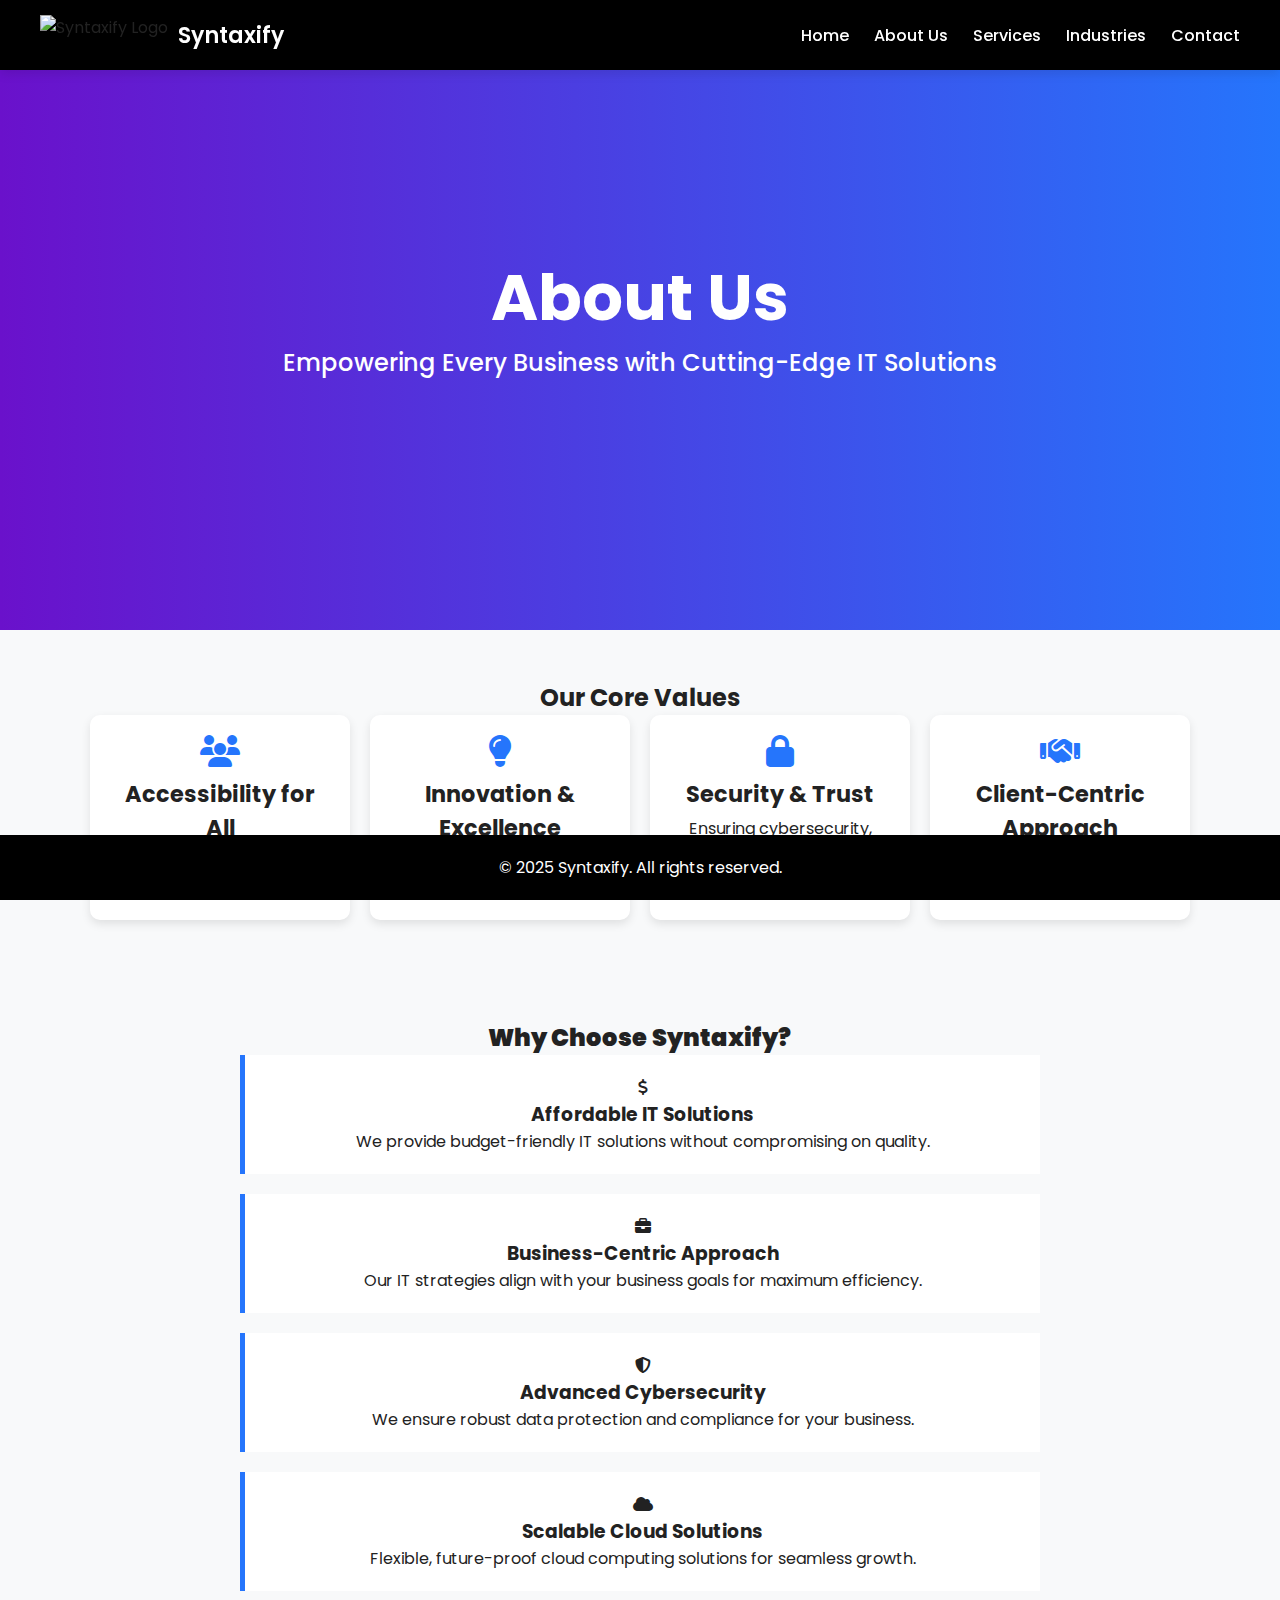
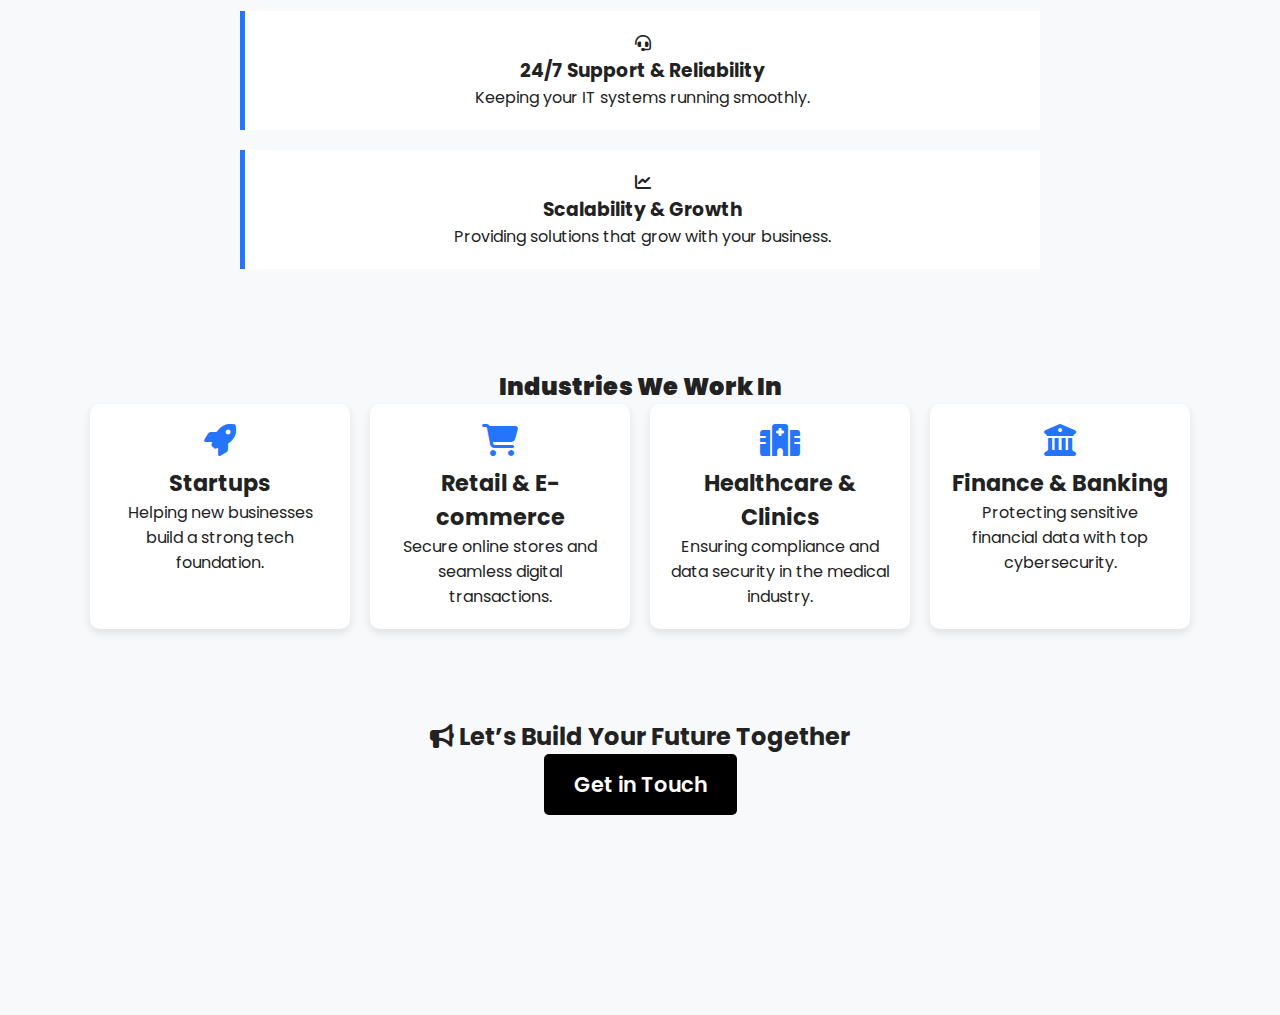
==== about.html @ cf4becc2 "Add files via upload" ====
<!DOCTYPE html>
<html lang="en">
<head>
    <meta charset="UTF-8">
    <meta name="viewport" content="width=device-width, initial-scale=1.0">
    <title>About Us - Syntaxify</title>
    <link rel="stylesheet" href="about.css">
    <script defer src="script.js"></script>
    <link rel="stylesheet" href="https://cdnjs.cloudflare.com/ajax/libs/font-awesome/6.4.2/css/all.min.css">
</head>
<body>

    <!-- Header with Logo & Text -->
    <header>
        <div class="header-container">
            <!-- Logo & Brand Name -->
            <div class="logo-container">
                <img src="images/logo.png" alt="Syntaxify Logo" class="logo">
                <span class="logo-text">Syntaxify</span>
            </div>
    
            <!-- Navigation Menu -->
            <nav>
                <ul class="nav-links">
                    <li><a href="index.html">Home</a></li>
                    <li><a href="about.html">About Us</a></li>
                    <li><a href="services.html">Services</a></li>
                    <li><a href="industries.html">Industries</a></li>
                    <li><a href="contact.html">Contact</a></li>
                </ul>
            </nav>
        </div>
    </header>

    <!-- Hero Section -->
    <section class="hero">
        <h1>About Us</h1>
        <p>Empowering Every Business with Cutting-Edge IT Solutions</p>
    </section>

    <!-- Core Values - Interactive Cards -->
    <section class="values">
        <h2><strong></strong>Our Core Values</h2></strong></h2>
        <div class="values-grid">
            <div class="value-card">
                <i class="fas fa-users"></i>
                <h3>Accessibility for All</h3>
                <p>High-quality IT services for businesses of all sizes.</p>
            </div>
            <div class="value-card">
                <i class="fas fa-lightbulb"></i>
                <h3>Innovation & Excellence</h3>
                <p>Future-proof solutions that drive business success.</p>
            </div>
            <div class="value-card">
                <i class="fas fa-lock"></i>
                <h3>Security & Trust</h3>
                <p>Ensuring cybersecurity, compliance, and data protection.</p>
            </div>
            <div class="value-card">
                <i class="fas fa-handshake"></i>
                <h3>Client-Centric Approach</h3>
                <p>Tailored solutions to meet unique business needs.</p>
            </div>
            
        </div>
    </section>

    <!-- Why Choose Syntaxify - Timeline Style -->
    <section class="why-choose">
        <h2><strong>Why Choose Syntaxify? </strong></h2>
        <div class="timeline">
            <div class="timeline-item">
                <i class="fas fa-dollar-sign"></i>
                <h3>Affordable IT Solutions</h3>
                <p>We provide budget-friendly IT solutions without compromising on quality.</p>
            </div>
            <div class="timeline-item">
                <i class="fas fa-briefcase"></i>
                <h3>Business-Centric Approach</h3>
                <p>Our IT strategies align with your business goals for maximum efficiency.</p>
            </div>
            <div class="timeline-item">
                <i class="fas fa-shield-alt"></i>
                <h3>Advanced Cybersecurity</h3>
                <p>We ensure robust data protection and compliance for your business.</p>
            </div>
            <div class="timeline-item">
                <i class="fas fa-cloud"></i>
                <h3>Scalable Cloud Solutions</h3>
                <p>Flexible, future-proof cloud computing solutions for seamless growth.</p>
            </div>
            <div class="timeline-item">
                <i class="fas fa-headset"></i>
                <h3>24/7 Support & Reliability</h3>
                <p>Keeping your IT systems running smoothly.</p>
            </div>
            <div class="timeline-item">
                <i class="fas fa-chart-line"></i>
                <h3>Scalability & Growth</h3>
                <p>Providing solutions that grow with your business.</p>
            </div>
        </div>
    </section>

    <!-- Industries We Work In - Interactive Grid -->
    <section class="industries">
        <h2><strong> Industries We Work In</strong></h2>
        <div class="industries-grid">
            <div class="industry-card">
                <i class="fas fa-rocket"></i>
                <h3>Startups</h3>
                <p>Helping new businesses build a strong tech foundation.</p>
            </div>
            <div class="industry-card">
                <i class="fas fa-shopping-cart"></i>
                <h3>Retail & E-commerce</h3>
                <p>Secure online stores and seamless digital transactions.</p>
            </div>
            <div class="industry-card">
                <i class="fas fa-hospital"></i>
                <h3>Healthcare & Clinics</h3>
                <p>Ensuring compliance and data security in the medical industry.</p>
            </div>
            <div class="industry-card">
                <i class="fas fa-university"></i>
                <h3>Finance & Banking</h3>
                <p>Protecting sensitive financial data with top cybersecurity.</p>
            </div>
        </div>
    </section>

    <!-- CTA Section -->
    <section class="contact-cta">
        <h2><i class="fas fa-bullhorn"></i> Let’s Build Your Future Together</h2>
        <a href="contact.html" class="cta-button">Get in Touch</a>
    </section>

    <!-- Footer -->
    <footer>
        <p>&copy; 2025 Syntaxify. All rights reserved.</p>
    </footer>

</body>
</html>
---- about.css ----
@import url('https://fonts.googleapis.com/css2?family=Poppins:wght@400;600;700&display=swap');

/* General Reset */
* {
    margin: 0;
    padding: 0;
    box-sizing: border-box;
}

html, body {
    width: 100%;
    overflow-x: hidden; /* Prevents horizontal scrolling */
    margin: 0;
    padding: 0;
    font-family: 'Poppins', sans-serif;
    background: #f8f9fa;
    color: #222;
    text-align: center;
    padding-bottom: 80px; /* Prevents footer overlap */
}

/* === FIXED HEADER - Full Width === */
header {
    background: black;
    padding: 15px 0;
    position: fixed;
    width: 100vw !important; /* Ensures full width */
    top: 0;
    left: 0;
    z-index: 1000;
    box-shadow: 0px 4px 10px rgba(0, 0, 0, 0.1);
}

/* Header Container */
.header-container {
    display: flex;
    justify-content: space-between;
    align-items: center;
    width: 100%;
    max-width: 100vw;
    margin: 0 auto;
    padding: 0 40px;
}

/* Logo & Navigation */
.logo-container {
    display: flex;
    align-items: center;
    gap: 10px;
}

.logo {
    height: 40px;
    animation: fadeIn 1s ease-in-out;
}

.logo-text {
    font-size: 22px;
    font-weight: 600;
    color: white;
}

/* Navigation */
.nav-links {
    list-style: none;
    display: flex;
    gap: 25px;
    margin-left: auto;
}

.nav-links li a {
    color: white;
    text-decoration: none;
    font-size: 16px;
    font-weight: 500;
    transition: color 0.3s, transform 0.2s ease-in-out;
}

.nav-links li a:hover {
    color: #ffcc00;
    transform: scale(1.1);
}

/* === HERO SECTION === */
.hero {
    width: 100vw;
    height: 70vh;
    background: linear-gradient(to right, #6a11cb, #2575fc);
    color: white;
    display: flex;
    flex-direction: column;
    justify-content: center;
    align-items: center;
    padding: 20px;
    animation: fadeIn 1.5s ease-in-out;
}

.hero h1 {
    font-size: 4rem;
    font-weight: 700;
    animation: slideUp 1s ease-in-out;
}

.hero p {
    font-size: 1.5rem;
    font-weight: 500;
    max-width: 90%;
    animation: slideUp 1.3s ease-in-out;
}

/* === FULL-WIDTH SECTIONS === */
section {
    width: 100vw;
    padding: 50px 5%;
    max-width: 100%;
    margin: auto;
}

/* === Core Values - Animation Restored === */
.values-grid {
    display: flex;
    flex-wrap: wrap;
    gap: 20px;
    justify-content: center;
    max-width: 100%;
    margin: auto;
    animation: slideUp 1.3s ease-in-out;
}

.value-card {
    background: white;
    padding: 20px;
    width: 260px;
    text-align: center;
    border-radius: 10px;
    box-shadow: 0 4px 10px rgba(0, 0, 0, 0.1);
    transition: 0.3s ease-in-out;
    animation: fadeIn 1.4s ease-in-out;
}

.value-card i {
    font-size: 2rem;
    color: #2575fc;
    margin-bottom: 10px;
}

.value-card h3 {
    font-size: 1.4rem;
    font-weight: bold;
}

.value-card p {
    font-size: 1rem;
    margin-top: 5px;
}

.value-card:hover {
    transform: translateY(-5px);
    background: #2575fc;
    color: white;
}
.why-choose {
    padding: 50px;
    background: #f8f9fa;
    animation: fadeIn 1.3s ease-in-out;
}

.timeline {
    display: flex;
    flex-direction: column;
    gap: 20px;
    max-width: 800px;
    margin: auto;
}

.timeline-item {
    background: white;
    padding: 20px;
    border-left: 5px solid #2575fc;
    transition: 0.3s;
    animation: fadeIn 1.3s ease-in-out;
}

.timeline-item:hover {
    background: #2575fc;
    color: white;
}
/* === Industries We Work In - Animation Restored === */
.industries-grid {
    display: flex;
    flex-wrap: wrap;
    gap: 20px;
    justify-content: center;
    max-width: 100%;
    margin: auto;
    animation: slideUp 1.5s ease-in-out;
}

.industry-card {
    background: white;
    padding: 20px;
    width: 260px;
    text-align: center;
    border-radius: 10px;
    box-shadow: 0 4px 10px rgba(0, 0, 0, 0.1);
    transition: 0.3s ease-in-out;
    animation: fadeIn 1.6s ease-in-out;
}

.industry-card i {
    font-size: 2rem;
    color: #2575fc;
    margin-bottom: 10px;
}

.industry-card h3 {
    font-size: 1.4rem;
    font-weight: bold;
}

.industry-card:hover {
    transform: translateY(-5px);
    background: #2575fc;
    color: white;
}

/* === CTA Section === */
.contact-cta {
    margin-top: 60px;
    text-align: center;
    padding: 40px 20px;
    width: 100%;
    max-width: 1400px;
    margin: auto;
    animation: fadeIn 1.5s ease-in-out;
}

.cta-button {
    display: inline-block;
    padding: 15px 30px;
    font-size: 1.3rem;
    font-weight: 600;
    background: black;
    color: white;
    text-decoration: none;
    border-radius: 5px;
    transition: 0.3s ease-in-out;
}

.cta-button:hover {
    background: #ffcc00;
    color: black;
    transform: scale(1.1);
}

/* === FOOTER FIX === */
footer {
    background: black;
    color: white;
    padding: 20px;
    width: 100vw;
    position: fixed;
    bottom: 0;
}

/* === ANIMATIONS === */
@keyframes fadeIn {
    from {
        opacity: 0;
        transform: translateY(10px);
    }
    to {
        opacity: 1;
        transform: translateY(0);
    }
}

@keyframes slideUp {
    from {
        opacity: 0;
        transform: translateY(30px);
    }
    to {
        opacity: 1;
        transform: translateY(0);
    }
}

/* Responsive Fixes */
@media (max-width: 1024px) {
    .hero h1 {
        font-size: 3rem;
    }

    .hero p {
        font-size: 1.3rem;
        max-width: 95%;
    }

    .values-grid, .industries-grid {
        grid-template-columns: repeat(auto-fit, minmax(200px, 1fr));
    }
}
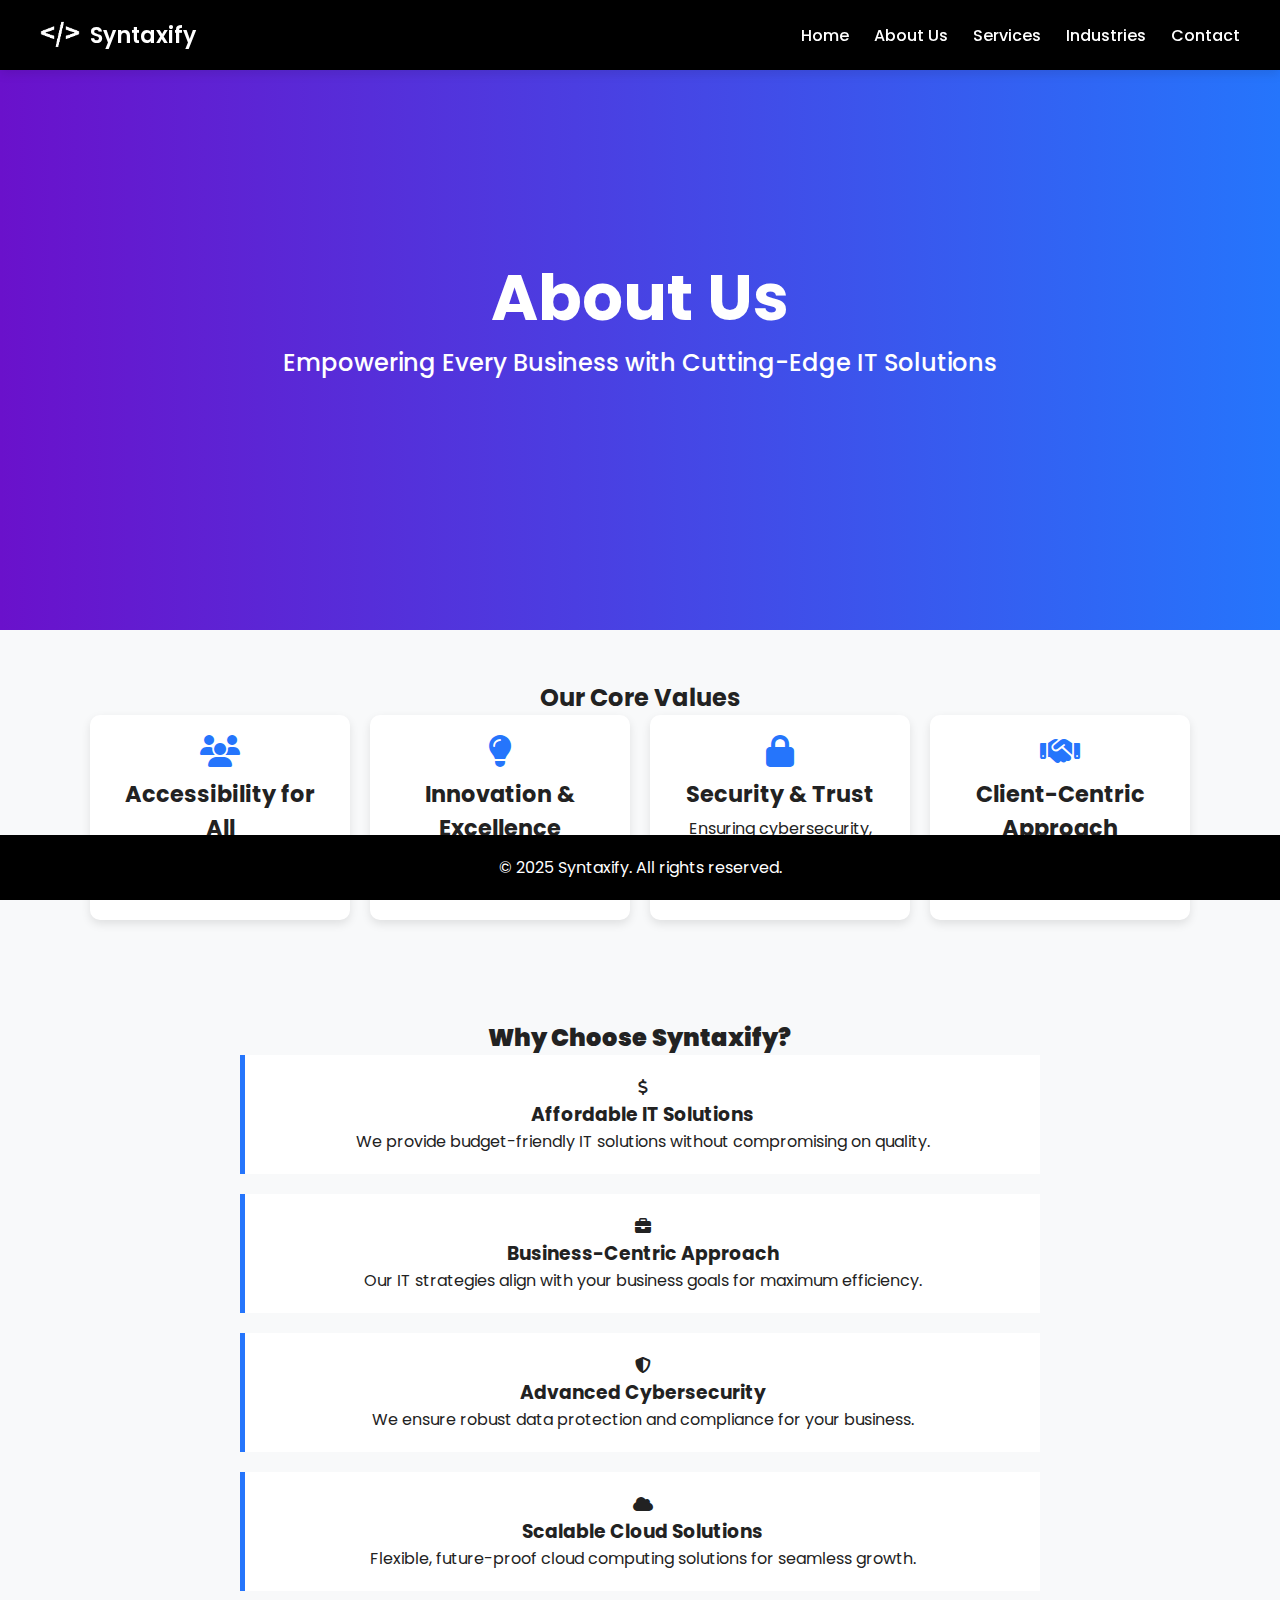
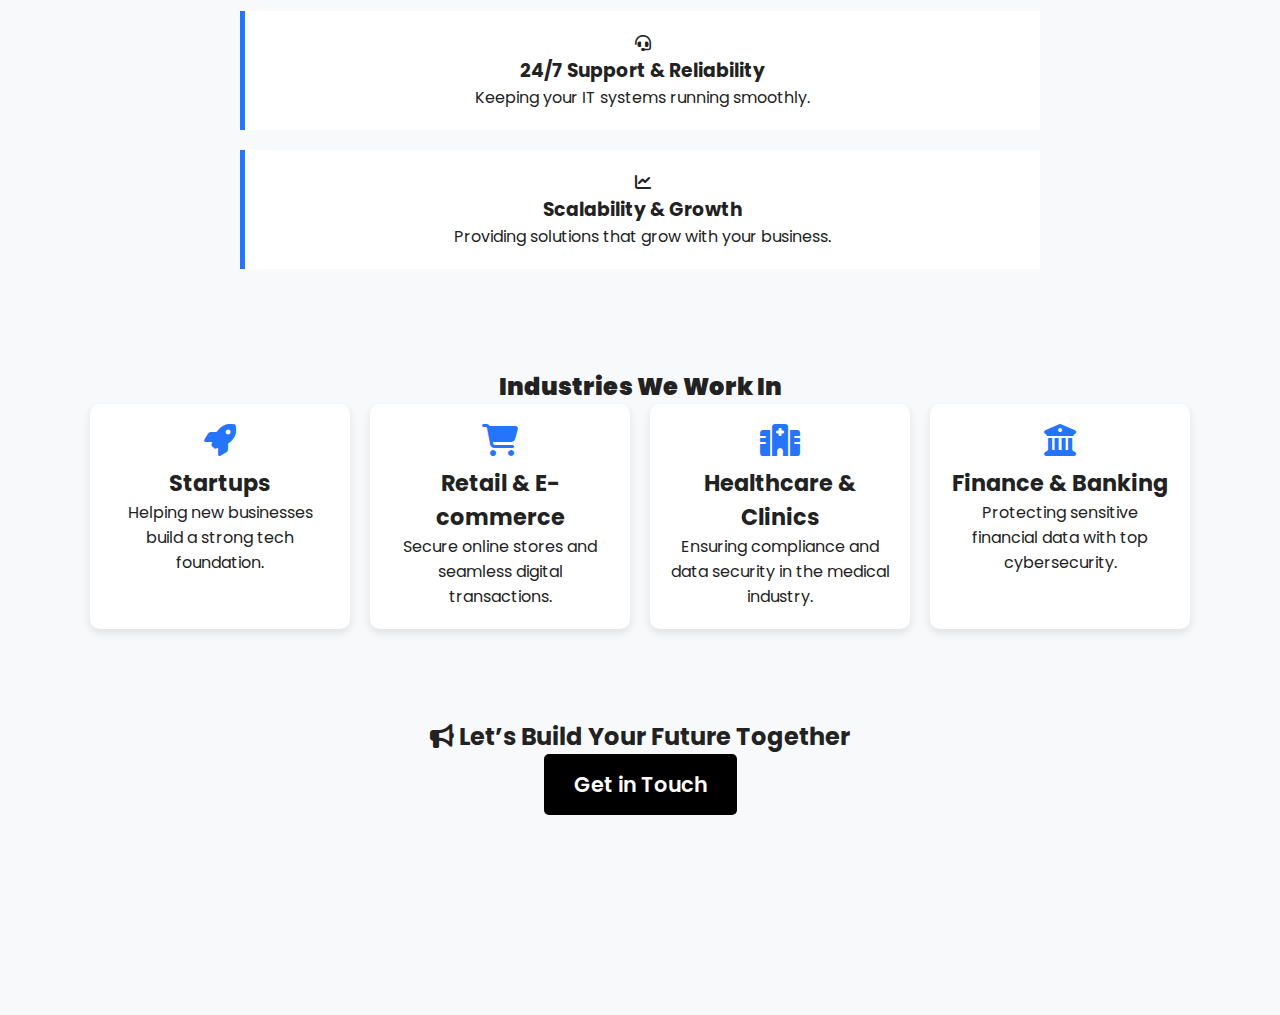
==== commit a8bf6fd5: "Update about.html" ====
--- a/about.html
+++ b/about.html
@@ -4,6 +4,7 @@
     <meta charset="UTF-8">
     <meta name="viewport" content="width=device-width, initial-scale=1.0">
     <title>About Us - Syntaxify</title>
+    <link rel="icon" href="images/logo.png">
     <link rel="stylesheet" href="about.css">
     <script defer src="script.js"></script>
     <link rel="stylesheet" href="https://cdnjs.cloudflare.com/ajax/libs/font-awesome/6.4.2/css/all.min.css">
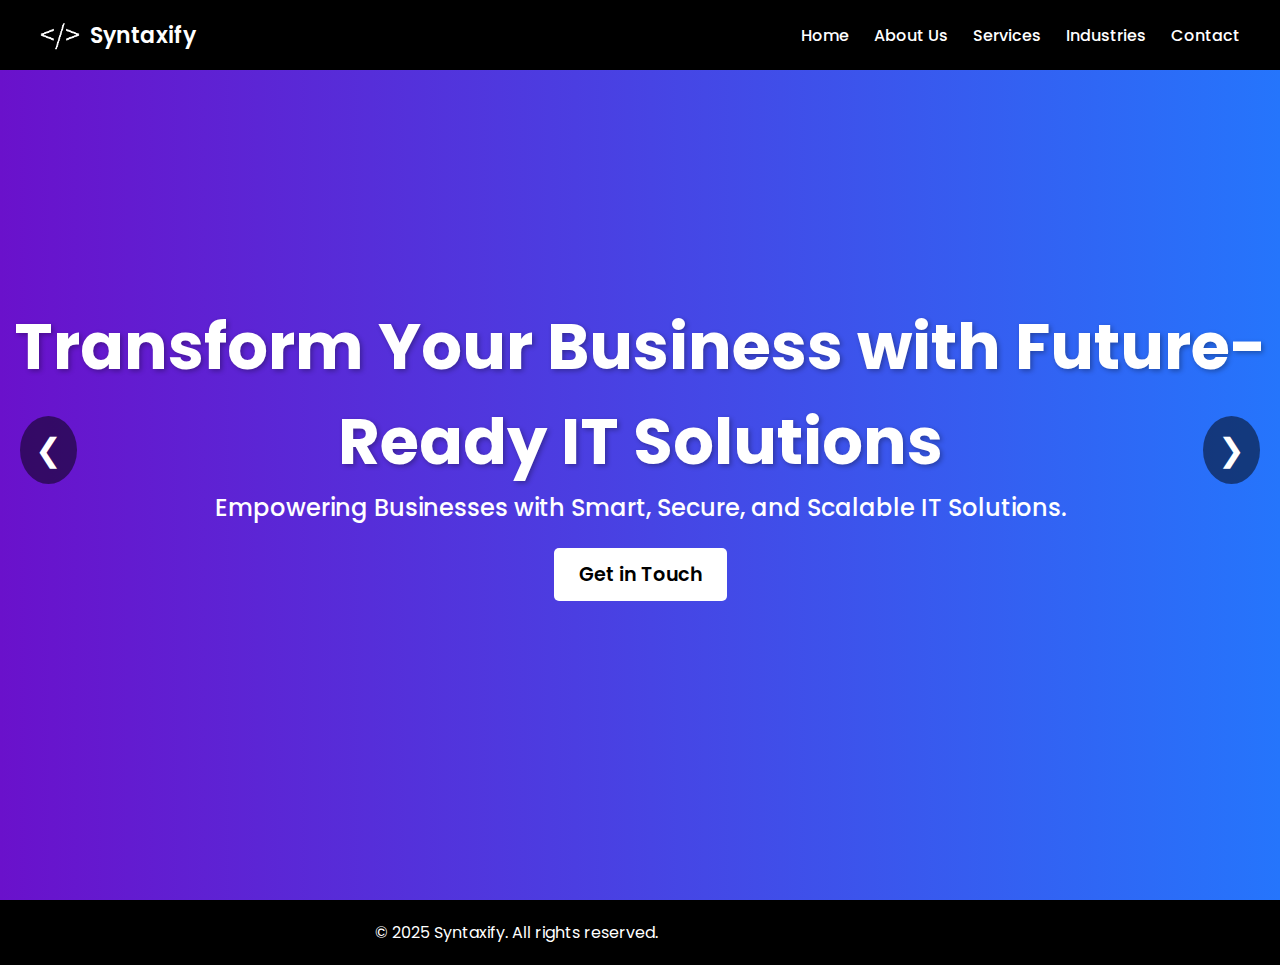
==== commit fa938ecb: "Update about.html" ====
--- a/about.html
+++ b/about.html
@@ -3,144 +3,91 @@
 <head>
     <meta charset="UTF-8">
     <meta name="viewport" content="width=device-width, initial-scale=1.0">
-    <title>About Us - Syntaxify</title>
-    <link rel="icon" href="images/logo.png">
-    <link rel="stylesheet" href="about.css">
+    <meta name="theme-color" content="#2575fc">
+    <title>Syntaxify - Home</title>
+    
+    <!-- PWA Manifest -->
+    <link rel="manifest" href="manifest.json">
+    
+    <!-- Stylesheet -->
+    <link rel="stylesheet" href="styles.css">
+    
+    <!-- Scripts -->
     <script defer src="script.js"></script>
-    <link rel="stylesheet" href="https://cdnjs.cloudflare.com/ajax/libs/font-awesome/6.4.2/css/all.min.css">
+    
+    <!-- Service Worker Registration -->
+    <script>
+        if ("serviceWorker" in navigator) {
+            navigator.serviceWorker.register("/service-worker.js")
+                .then(() => console.log("Service Worker Registered"))
+                .catch(err => console.log("Service Worker Registration Failed", err));
+        }
+    </script>
 </head>
 <body>
 
-    <!-- Header with Logo & Text -->
+    <!-- Header -->
     <header>
-        <div class="header-container">
-            <!-- Logo & Brand Name -->
-            <div class="logo-container">
-                <img src="images/logo.png" alt="Syntaxify Logo" class="logo">
-                <span class="logo-text">Syntaxify</span>
-            </div>
-    
-            <!-- Navigation Menu -->
-            <nav>
-                <ul class="nav-links">
-                    <li><a href="index.html">Home</a></li>
-                    <li><a href="about.html">About Us</a></li>
-                    <li><a href="services.html">Services</a></li>
-                    <li><a href="industries.html">Industries</a></li>
-                    <li><a href="contact.html">Contact</a></li>
-                </ul>
-            </nav>
+        <div class="logo-container">
+            <img src="images/logo.png" alt="Syntaxify Logo" class="logo">
+            <span class="logo-text">Syntaxify</span>
         </div>
+        <nav>
+            <ul class="nav-links">
+                <li><a href="index.html" class="active">Home</a></li>
+                <li><a href="about.html">About Us</a></li>
+                <li><a href="services.html">Services</a></li>
+                <li><a href="industries.html">Industries</a></li>
+                <li><a href="contact.html">Contact</a></li>
+            </ul>
+        </nav>
+        <div class="menu-toggle" onclick="toggleMenu()">☰</div>
     </header>
 
-    <!-- Hero Section -->
+    <!-- Hero Section (Slideshow) -->
     <section class="hero">
-        <h1>About Us</h1>
-        <p>Empowering Every Business with Cutting-Edge IT Solutions</p>
-    </section>
-
-    <!-- Core Values - Interactive Cards -->
-    <section class="values">
-        <h2><strong></strong>Our Core Values</h2></strong></h2>
-        <div class="values-grid">
-            <div class="value-card">
-                <i class="fas fa-users"></i>
-                <h3>Accessibility for All</h3>
-                <p>High-quality IT services for businesses of all sizes.</p>
+        <div class="slider">
+            <!-- Slide 1 -->
+            <div class="slide active">
+                <h1 class="fade-in">Transform Your Business with Future-Ready IT Solutions</h1>
+                <p class="fade-in">Empowering Businesses with Smart, Secure, and Scalable IT Solutions.</p>
+                <a href="contact.html" class="cta-button fade-in">Get in Touch</a>
             </div>
-            <div class="value-card">
-                <i class="fas fa-lightbulb"></i>
-                <h3>Innovation & Excellence</h3>
-                <p>Future-proof solutions that drive business success.</p>
-            </div>
-            <div class="value-card">
-                <i class="fas fa-lock"></i>
-                <h3>Security & Trust</h3>
-                <p>Ensuring cybersecurity, compliance, and data protection.</p>
-            </div>
-            <div class="value-card">
-                <i class="fas fa-handshake"></i>
-                <h3>Client-Centric Approach</h3>
-                <p>Tailored solutions to meet unique business needs.</p>
-            </div>
-            
-        </div>
-    </section>
-
-    <!-- Why Choose Syntaxify - Timeline Style -->
-    <section class="why-choose">
-        <h2><strong>Why Choose Syntaxify? </strong></h2>
-        <div class="timeline">
-            <div class="timeline-item">
-                <i class="fas fa-dollar-sign"></i>
-                <h3>Affordable IT Solutions</h3>
-                <p>We provide budget-friendly IT solutions without compromising on quality.</p>
-            </div>
-            <div class="timeline-item">
-                <i class="fas fa-briefcase"></i>
-                <h3>Business-Centric Approach</h3>
-                <p>Our IT strategies align with your business goals for maximum efficiency.</p>
-            </div>
-            <div class="timeline-item">
-                <i class="fas fa-shield-alt"></i>
-                <h3>Advanced Cybersecurity</h3>
-                <p>We ensure robust data protection and compliance for your business.</p>
-            </div>
-            <div class="timeline-item">
-                <i class="fas fa-cloud"></i>
-                <h3>Scalable Cloud Solutions</h3>
-                <p>Flexible, future-proof cloud computing solutions for seamless growth.</p>
-            </div>
-            <div class="timeline-item">
-                <i class="fas fa-headset"></i>
-                <h3>24/7 Support & Reliability</h3>
-                <p>Keeping your IT systems running smoothly.</p>
-            </div>
-            <div class="timeline-item">
-                <i class="fas fa-chart-line"></i>
-                <h3>Scalability & Growth</h3>
-                <p>Providing solutions that grow with your business.</p>
+            <!-- Slide 2 -->
+            <div class="slide">
+                <h1 class="slide-up">WELCOME TO SYNTAXIFY</h1>
+                <p class="slide-up">At Syntaxify, we help small and mid-sized businesses harness the power of technology. From IT strategy and managed services to cybersecurity and digital transformation, we provide tailored solutions that drive growth, efficiency, and security.</p>
+                <p class="slide-up">Transform your business with expert-driven IT solutions.</p>
+                <a href="contact.html" class="cta-button slide-up">Get in Touch</a>
             </div>
         </div>
-    </section>
-
-    <!-- Industries We Work In - Interactive Grid -->
-    <section class="industries">
-        <h2><strong> Industries We Work In</strong></h2>
-        <div class="industries-grid">
-            <div class="industry-card">
-                <i class="fas fa-rocket"></i>
-                <h3>Startups</h3>
-                <p>Helping new businesses build a strong tech foundation.</p>
-            </div>
-            <div class="industry-card">
-                <i class="fas fa-shopping-cart"></i>
-                <h3>Retail & E-commerce</h3>
-                <p>Secure online stores and seamless digital transactions.</p>
-            </div>
-            <div class="industry-card">
-                <i class="fas fa-hospital"></i>
-                <h3>Healthcare & Clinics</h3>
-                <p>Ensuring compliance and data security in the medical industry.</p>
-            </div>
-            <div class="industry-card">
-                <i class="fas fa-university"></i>
-                <h3>Finance & Banking</h3>
-                <p>Protecting sensitive financial data with top cybersecurity.</p>
-            </div>
-        </div>
-    </section>
-
-    <!-- CTA Section -->
-    <section class="contact-cta">
-        <h2><i class="fas fa-bullhorn"></i> Let’s Build Your Future Together</h2>
-        <a href="contact.html" class="cta-button">Get in Touch</a>
+        <button class="prev" onclick="prevSlide()">&#10094;</button>
+        <button class="next" onclick="nextSlide()">&#10095;</button>
     </section>
 
     <!-- Footer -->
     <footer>
-        <p>&copy; 2025 Syntaxify. All rights reserved.</p>
+        <p class="p1">&copy; 2025 Syntaxify. All rights reserved.</p>
     </footer>
 
+    <script>
+        function toggleMenu() {
+            const nav = document.querySelector(".nav-links");
+            nav.classList.toggle("active");
+        }
+
+        // Hide menu toggle button on desktop
+        function checkScreenSize() {
+            const toggleButton = document.querySelector(".menu-toggle");
+            if (window.innerWidth > 768) {
+                toggleButton.style.display = "none";
+            } else {
+                toggleButton.style.display = "block";
+            }
+        }
+        
+        window.addEventListener("resize", checkScreenSize);
+        document.addEventListener("DOMContentLoaded", checkScreenSize);
+    </script>
 </body>
 </html>
--- a/styles.css
+++ b/styles.css
@@ -0,0 +1,407 @@
+@import url('https://fonts.googleapis.com/css2?family=Poppins:wght@400;600;700&display=swap');
+* {
+    margin: 0;
+    padding: 0;
+    box-sizing: border-box;
+}
+
+html, body {
+    font-family: 'Poppins', sans-serif;
+    background: #f8f9fa;
+    color: #222;
+    text-align: center;
+    width: 100%;
+    overflow-x: hidden;
+}
+
+/* === FIXED HEADER (PREVENT OVERLAP) === */
+header {
+    background: black;
+    padding: 15px 0;
+    position: fixed;
+    width: 100%;
+    height: 70px; /* Set height to prevent layout shifts */
+    top: 0;
+    left: 0;
+    z-index: 1000;
+    display: flex;
+    justify-content: space-between;
+    align-items: center;
+    padding: 0 40px;
+}
+.header-container {
+    display: flex;
+    justify-content: space-between;
+    align-items: center;
+    width: 100%;
+    max-width: 100vw;
+    margin: 0 auto;
+    padding: 0 40px;
+}
+.logo-container {
+    display: flex;
+    align-items: center;
+    gap: 10px;
+}
+
+.logo {
+    height: 40px;
+}
+
+.logo-text {
+    font-size: 22px;
+    font-weight: 600;
+    color: white;
+}
+
+
+.nav-links {
+    list-style: none;
+    display: flex;
+    gap: 25px;
+}
+
+.nav-links li a {
+    color: white;
+    text-decoration: none;
+    font-size: 16px;
+    font-weight: 500;
+    transition: color 0.3s ease-in-out;
+}
+
+.nav-links li a:hover {
+    color: #ffcc00;
+}
+menu-toggle {
+    display: none;
+    font-size: 24px;
+    color: white;
+    cursor: pointer;
+    z-index: 1100;
+}
+
+@media (max-width: 768px) {
+    .nav-links {
+        display: none;
+        flex-direction: column;
+        position: absolute;
+        top: 70px;
+        right: 0;
+        background: black;
+        width: 100%;
+        text-align: center;
+        z-index: 1000;
+        padding: 10px 0;
+    }
+
+    .nav-links.active {
+        display: flex;
+    }
+
+    .nav-links li {
+        padding: 15px 0;
+    }
+
+    .menu-toggle {
+        display: block;
+        font-size: 24px;
+        color: white;
+        cursor: pointer;
+        position: absolute;
+        top: 15px;
+        right: 20px;
+        z-index: 1100;
+    }
+}
+
+/* === HERO SECTION === */
+.hero {
+    width: 100vw;
+    height: 70vh;
+    background: linear-gradient(to right, #6a11cb, #2575fc);
+    color: white;
+    display: flex;
+    flex-direction: column;
+    justify-content: center;
+    align-items: center;
+    padding: 20px;
+    animation: fadeIn 1.5s ease-in-out;
+}
+
+.hero h1 {
+    font-size: 4rem;
+    font-weight: 700;
+    animation: slideUp 1s ease-in-out;
+}
+
+.hero p {
+    font-size: 1.5rem;
+    font-weight: 500;
+    max-width: 90%;
+    animation: slideUp 1.3s ease-in-out;
+}
+section {
+    width: 100vw;
+    padding: 50px 5%;
+    max-width: 100%;
+    margin: auto;
+}
+
+.slider {
+    position: absolute;
+    width: 100%;
+    height: 100%;
+    display: flex;
+    transition: transform 1s ease-in-out;
+}
+
+.slide {
+    min-width: 100%;
+    height: 100%;
+    display: flex;
+    flex-direction: column;
+    justify-content: center;
+    align-items: center;
+    color: white;
+    opacity: 0;
+    position: absolute;
+    top: 0;
+    left: 0;
+    right: 0;
+    transition: opacity 1s ease-in-out;
+}
+
+.slide.active {
+    opacity: 1;
+    position: relative;
+}
+
+/* === Fix for Get in Touch Button Hover Issue on Slide 1 === */
+.cta-button {
+    margin-top: 20px;
+    padding: 12px 25px;
+    font-size: 1.2rem;
+    font-weight: 600;
+    background: white;
+    color: black;
+    text-decoration: none;
+    border-radius: 5px;
+    display: inline-block;
+    transition: transform 0.3s ease-in-out, background 0.3s ease-in-out;
+    z-index: 10;
+}
+
+.cta-button:hover {
+    background: #ffcc00;
+    color: black;
+    transform: scale(1.1);
+}
+
+/* === Slide Headings & Subheadings === */
+h1 {
+    font-size: 3.5rem; /* Balanced heading size */
+    font-weight: 700;
+    text-shadow: 2px 2px 5px rgba(0, 0, 0, 0.3);
+}
+
+p {
+    font-size: 1.6rem; /* Slightly larger subheading */
+    font-weight: 500;
+    max-width: 80%;
+}
+
+/* === SLIDER BUTTONS FIX (POSITIONING) === */
+button.prev, button.next {
+    position: absolute;
+    top: 50%;
+    transform: translateY(-50%);
+    background: rgba(0, 0, 0, 0.5);
+    color: white;
+    font-size: 2rem;
+    border: none;
+    cursor: pointer;
+    padding: 15px;
+    border-radius: 50%;
+    transition: background 0.3s ease-in-out;
+}
+
+button.prev {
+    left: 20px;
+}
+
+button.next {
+    right: 20px;
+}
+
+button.prev:hover, button.next:hover {
+    background: rgba(0, 0, 0, 0.8);
+}
+
+@media (max-width: 768px) {
+    button.prev, button.next {
+        padding: 10px;
+        font-size: 1.5rem;
+    }
+
+    button.prev {
+        left: 10px;
+    }
+
+    button.next {
+        right: 10px;
+    }
+}
+
+
+/* === HERO SLIDER === */
+.hero {
+    width: 100%;
+    height: 100vh;
+    background: linear-gradient(to right, #6a11cb, #2575fc);
+    color: white;
+    display: flex;
+    flex-direction: column;
+    justify-content: center;
+    align-items: center;
+    text-align: center;
+    padding: 40px 20px;
+}
+.hero h1 {
+    font-size: 4rem;
+    font-weight: 700;
+}
+
+.hero p {
+    font-size: 1.5rem;
+    max-width: 70%;
+    line-height: 1.6;
+}
+
+@media (max-width: 768px) {
+    .hero h1 {
+        font-size: 2.5rem;
+    }
+    .hero p {
+        font-size: 1.2rem;
+        max-width: 90%;
+    }
+}
+
+.cta-button {
+    margin-top: 20px;
+    padding: 12px 25px;
+    font-size: 1.2rem;
+    font-weight: 600;
+    background: white;
+    color: black;
+    text-decoration: none;
+    border-radius: 5px;
+    display: inline-block;
+    transition: transform 0.3s ease-in-out, background 0.3s ease-in-out;
+    z-index: 10;
+}
+
+.cta-button:hover {
+    background: #ffcc00;
+    color: black;
+    transform: scale(1.1);
+}
+
+
+
+
+
+/* === FOOTER (USING SEPARATE CLASS p1) === */
+footer {
+    background: black;
+    text-align: center;
+    position: fixed;
+    bottom: 0;
+    width: 100vw;
+    padding: 8px 0; /* Adjusted padding */
+}
+
+.p1 {
+    color: white;
+    font-size: 1rem; /* Now separate from subheadings */
+    text-align: center;
+    font-weight: normal;
+}
+
+/* === Animations === */
+.fade-in {
+    animation: fadeIn 1s ease-in-out;
+}
+
+.slide-up {
+    animation: slideUp 1.3s ease-in-out;
+}
+
+@keyframes fadeIn {
+    from {
+        opacity: 0;
+        transform: translateY(10px);
+    }
+    to {
+        opacity: 1;
+        transform: translateY(0);
+    }
+}
+
+@keyframes slideUp {
+    from {
+        opacity: 0;
+        transform: translateY(30px);
+    }
+    to {
+        opacity: 1;
+        transform: translateY(0);
+    }
+}
+
+
+footer {
+    background: black;
+    color: white;
+    padding: 20px;
+    width: 100%;
+    text-align: center;
+    position: relative;
+}
+
+@media (max-width: 768px) {
+    footer {
+        padding-bottom: 60px;
+    }
+}
+
+/* === Animations === */
+.fade-in {
+    animation: fadeIn 1s ease-in-out;
+}
+
+.slide-up {
+    animation: slideUp 1.3s ease-in-out;
+}
+
+@keyframes fadeIn {
+    from {
+        opacity: 0;
+        transform: translateY(10px);
+    }
+    to {
+        opacity: 1;
+        transform: translateY(0);
+    }
+}
+
+@keyframes slideUp {
+    from {
+        opacity: 0;
+        transform: translateY(30px);
+    }
+    to {
+        opacity: 1;
+        transform: translateY(0);
+    }
+}
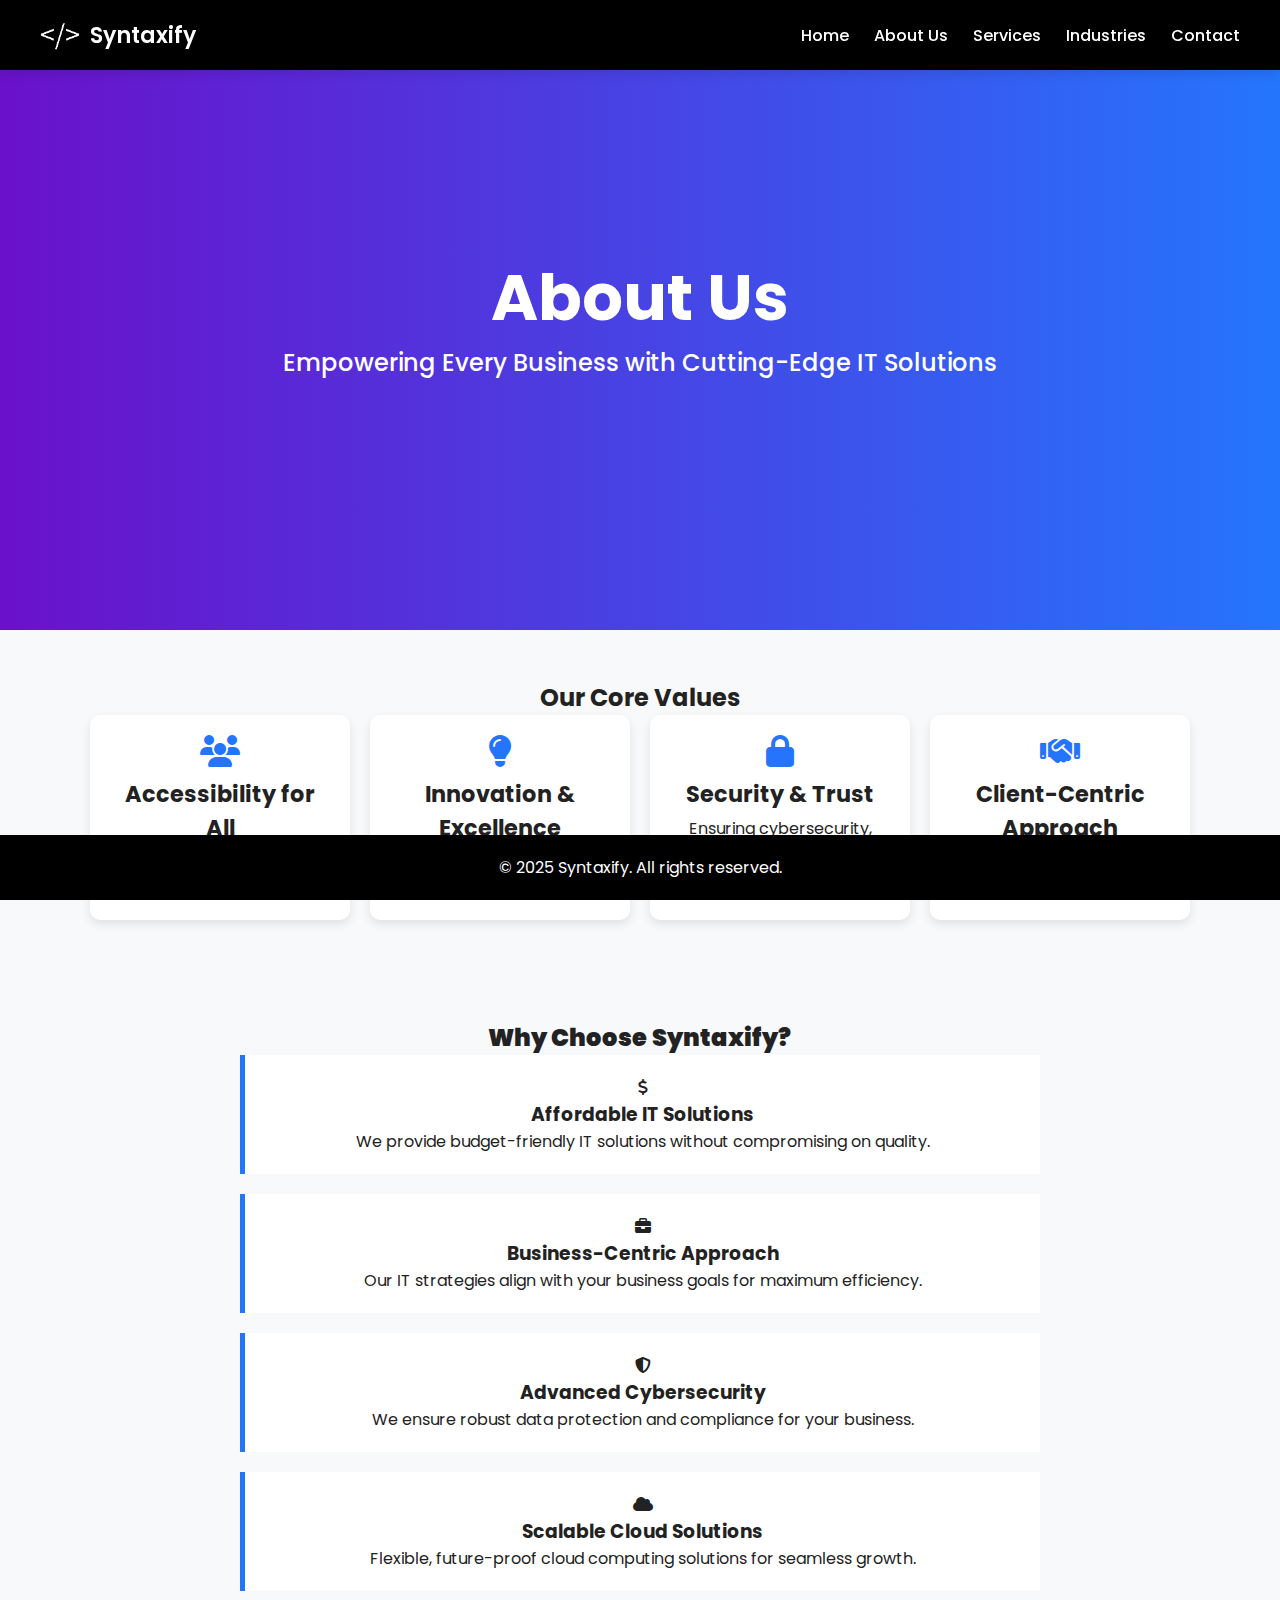
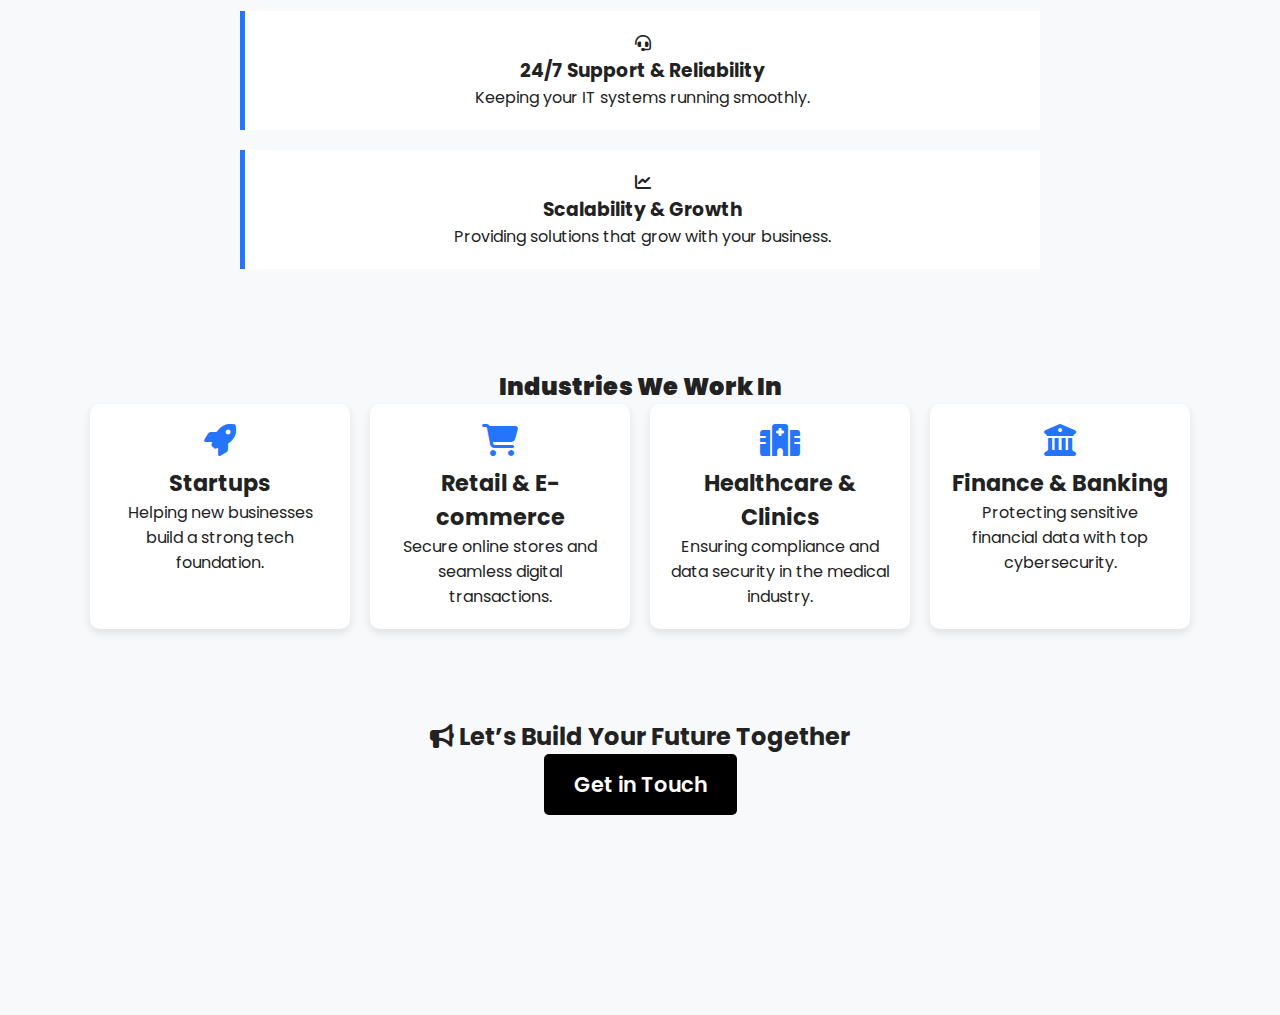
==== commit b0e45fbd: "Update about.html" ====
--- a/about.html
+++ b/about.html
@@ -3,91 +3,143 @@
 <head>
     <meta charset="UTF-8">
     <meta name="viewport" content="width=device-width, initial-scale=1.0">
-    <meta name="theme-color" content="#2575fc">
-    <title>Syntaxify - Home</title>
-    
-    <!-- PWA Manifest -->
-    <link rel="manifest" href="manifest.json">
-    
-    <!-- Stylesheet -->
-    <link rel="stylesheet" href="styles.css">
-    
-    <!-- Scripts -->
+    <title>About Us - Syntaxify</title>
+    <link rel="stylesheet" href="about.css">
     <script defer src="script.js"></script>
-    
-    <!-- Service Worker Registration -->
-    <script>
-        if ("serviceWorker" in navigator) {
-            navigator.serviceWorker.register("/service-worker.js")
-                .then(() => console.log("Service Worker Registered"))
-                .catch(err => console.log("Service Worker Registration Failed", err));
-        }
-    </script>
+    <link rel="stylesheet" href="https://cdnjs.cloudflare.com/ajax/libs/font-awesome/6.4.2/css/all.min.css">
 </head>
 <body>
 
-    <!-- Header -->
+    <!-- Header with Logo & Text -->
     <header>
-        <div class="logo-container">
-            <img src="images/logo.png" alt="Syntaxify Logo" class="logo">
-            <span class="logo-text">Syntaxify</span>
+        <div class="header-container">
+            <!-- Logo & Brand Name -->
+            <div class="logo-container">
+                <img src="images/logo.png" alt="Syntaxify Logo" class="logo">
+                <span class="logo-text">Syntaxify</span>
+            </div>
+    
+            <!-- Navigation Menu -->
+            <nav>
+                <ul class="nav-links">
+                    <li><a href="index.html">Home</a></li>
+                    <li><a href="about.html">About Us</a></li>
+                    <li><a href="services.html">Services</a></li>
+                    <li><a href="industries.html">Industries</a></li>
+                    <li><a href="contact.html">Contact</a></li>
+                </ul>
+            </nav>
         </div>
-        <nav>
-            <ul class="nav-links">
-                <li><a href="index.html" class="active">Home</a></li>
-                <li><a href="about.html">About Us</a></li>
-                <li><a href="services.html">Services</a></li>
-                <li><a href="industries.html">Industries</a></li>
-                <li><a href="contact.html">Contact</a></li>
-            </ul>
-        </nav>
-        <div class="menu-toggle" onclick="toggleMenu()">☰</div>
     </header>
 
-    <!-- Hero Section (Slideshow) -->
+    <!-- Hero Section -->
     <section class="hero">
-        <div class="slider">
-            <!-- Slide 1 -->
-            <div class="slide active">
-                <h1 class="fade-in">Transform Your Business with Future-Ready IT Solutions</h1>
-                <p class="fade-in">Empowering Businesses with Smart, Secure, and Scalable IT Solutions.</p>
-                <a href="contact.html" class="cta-button fade-in">Get in Touch</a>
+        <h1>About Us</h1>
+        <p>Empowering Every Business with Cutting-Edge IT Solutions</p>
+    </section>
+
+    <!-- Core Values - Interactive Cards -->
+    <section class="values">
+        <h2><strong></strong>Our Core Values</h2></strong></h2>
+        <div class="values-grid">
+            <div class="value-card">
+                <i class="fas fa-users"></i>
+                <h3>Accessibility for All</h3>
+                <p>High-quality IT services for businesses of all sizes.</p>
             </div>
-            <!-- Slide 2 -->
-            <div class="slide">
-                <h1 class="slide-up">WELCOME TO SYNTAXIFY</h1>
-                <p class="slide-up">At Syntaxify, we help small and mid-sized businesses harness the power of technology. From IT strategy and managed services to cybersecurity and digital transformation, we provide tailored solutions that drive growth, efficiency, and security.</p>
-                <p class="slide-up">Transform your business with expert-driven IT solutions.</p>
-                <a href="contact.html" class="cta-button slide-up">Get in Touch</a>
+            <div class="value-card">
+                <i class="fas fa-lightbulb"></i>
+                <h3>Innovation & Excellence</h3>
+                <p>Future-proof solutions that drive business success.</p>
+            </div>
+            <div class="value-card">
+                <i class="fas fa-lock"></i>
+                <h3>Security & Trust</h3>
+                <p>Ensuring cybersecurity, compliance, and data protection.</p>
+            </div>
+            <div class="value-card">
+                <i class="fas fa-handshake"></i>
+                <h3>Client-Centric Approach</h3>
+                <p>Tailored solutions to meet unique business needs.</p>
+            </div>
+            
+        </div>
+    </section>
+
+    <!-- Why Choose Syntaxify - Timeline Style -->
+    <section class="why-choose">
+        <h2><strong>Why Choose Syntaxify? </strong></h2>
+        <div class="timeline">
+            <div class="timeline-item">
+                <i class="fas fa-dollar-sign"></i>
+                <h3>Affordable IT Solutions</h3>
+                <p>We provide budget-friendly IT solutions without compromising on quality.</p>
+            </div>
+            <div class="timeline-item">
+                <i class="fas fa-briefcase"></i>
+                <h3>Business-Centric Approach</h3>
+                <p>Our IT strategies align with your business goals for maximum efficiency.</p>
+            </div>
+            <div class="timeline-item">
+                <i class="fas fa-shield-alt"></i>
+                <h3>Advanced Cybersecurity</h3>
+                <p>We ensure robust data protection and compliance for your business.</p>
+            </div>
+            <div class="timeline-item">
+                <i class="fas fa-cloud"></i>
+                <h3>Scalable Cloud Solutions</h3>
+                <p>Flexible, future-proof cloud computing solutions for seamless growth.</p>
+            </div>
+            <div class="timeline-item">
+                <i class="fas fa-headset"></i>
+                <h3>24/7 Support & Reliability</h3>
+                <p>Keeping your IT systems running smoothly.</p>
+            </div>
+            <div class="timeline-item">
+                <i class="fas fa-chart-line"></i>
+                <h3>Scalability & Growth</h3>
+                <p>Providing solutions that grow with your business.</p>
             </div>
         </div>
-        <button class="prev" onclick="prevSlide()">&#10094;</button>
-        <button class="next" onclick="nextSlide()">&#10095;</button>
+    </section>
+
+    <!-- Industries We Work In - Interactive Grid -->
+    <section class="industries">
+        <h2><strong> Industries We Work In</strong></h2>
+        <div class="industries-grid">
+            <div class="industry-card">
+                <i class="fas fa-rocket"></i>
+                <h3>Startups</h3>
+                <p>Helping new businesses build a strong tech foundation.</p>
+            </div>
+            <div class="industry-card">
+                <i class="fas fa-shopping-cart"></i>
+                <h3>Retail & E-commerce</h3>
+                <p>Secure online stores and seamless digital transactions.</p>
+            </div>
+            <div class="industry-card">
+                <i class="fas fa-hospital"></i>
+                <h3>Healthcare & Clinics</h3>
+                <p>Ensuring compliance and data security in the medical industry.</p>
+            </div>
+            <div class="industry-card">
+                <i class="fas fa-university"></i>
+                <h3>Finance & Banking</h3>
+                <p>Protecting sensitive financial data with top cybersecurity.</p>
+            </div>
+        </div>
+    </section>
+
+    <!-- CTA Section -->
+    <section class="contact-cta">
+        <h2><i class="fas fa-bullhorn"></i> Let’s Build Your Future Together</h2>
+        <a href="contact.html" class="cta-button">Get in Touch</a>
     </section>
 
     <!-- Footer -->
     <footer>
-        <p class="p1">&copy; 2025 Syntaxify. All rights reserved.</p>
+        <p>&copy; 2025 Syntaxify. All rights reserved.</p>
     </footer>
 
-    <script>
-        function toggleMenu() {
-            const nav = document.querySelector(".nav-links");
-            nav.classList.toggle("active");
-        }
-
-        // Hide menu toggle button on desktop
-        function checkScreenSize() {
-            const toggleButton = document.querySelector(".menu-toggle");
-            if (window.innerWidth > 768) {
-                toggleButton.style.display = "none";
-            } else {
-                toggleButton.style.display = "block";
-            }
-        }
-        
-        window.addEventListener("resize", checkScreenSize);
-        document.addEventListener("DOMContentLoaded", checkScreenSize);
-    </script>
 </body>
 </html>
--- a/about.css
+++ b/about.css
@@ -0,0 +1,303 @@
+@import url('https://fonts.googleapis.com/css2?family=Poppins:wght@400;600;700&display=swap');
+
+/* General Reset */
+* {
+    margin: 0;
+    padding: 0;
+    box-sizing: border-box;
+}
+
+html, body {
+    width: 100%;
+    overflow-x: hidden; /* Prevents horizontal scrolling */
+    margin: 0;
+    padding: 0;
+    font-family: 'Poppins', sans-serif;
+    background: #f8f9fa;
+    color: #222;
+    text-align: center;
+    padding-bottom: 80px; /* Prevents footer overlap */
+}
+
+/* === FIXED HEADER - Full Width === */
+header {
+    background: black;
+    padding: 15px 0;
+    position: fixed;
+    width: 100vw !important; /* Ensures full width */
+    top: 0;
+    left: 0;
+    z-index: 1000;
+    box-shadow: 0px 4px 10px rgba(0, 0, 0, 0.1);
+}
+
+/* Header Container */
+.header-container {
+    display: flex;
+    justify-content: space-between;
+    align-items: center;
+    width: 100%;
+    max-width: 100vw;
+    margin: 0 auto;
+    padding: 0 40px;
+}
+
+/* Logo & Navigation */
+.logo-container {
+    display: flex;
+    align-items: center;
+    gap: 10px;
+}
+
+.logo {
+    height: 40px;
+    animation: fadeIn 1s ease-in-out;
+}
+
+.logo-text {
+    font-size: 22px;
+    font-weight: 600;
+    color: white;
+}
+
+/* Navigation */
+.nav-links {
+    list-style: none;
+    display: flex;
+    gap: 25px;
+    margin-left: auto;
+}
+
+.nav-links li a {
+    color: white;
+    text-decoration: none;
+    font-size: 16px;
+    font-weight: 500;
+    transition: color 0.3s, transform 0.2s ease-in-out;
+}
+
+.nav-links li a:hover {
+    color: #ffcc00;
+    transform: scale(1.1);
+}
+
+/* === HERO SECTION === */
+.hero {
+    width: 100vw;
+    height: 70vh;
+    background: linear-gradient(to right, #6a11cb, #2575fc);
+    color: white;
+    display: flex;
+    flex-direction: column;
+    justify-content: center;
+    align-items: center;
+    padding: 20px;
+    animation: fadeIn 1.5s ease-in-out;
+}
+
+.hero h1 {
+    font-size: 4rem;
+    font-weight: 700;
+    animation: slideUp 1s ease-in-out;
+}
+
+.hero p {
+    font-size: 1.5rem;
+    font-weight: 500;
+    max-width: 90%;
+    animation: slideUp 1.3s ease-in-out;
+}
+
+/* === FULL-WIDTH SECTIONS === */
+section {
+    width: 100vw;
+    padding: 50px 5%;
+    max-width: 100%;
+    margin: auto;
+}
+
+/* === Core Values - Animation Restored === */
+.values-grid {
+    display: flex;
+    flex-wrap: wrap;
+    gap: 20px;
+    justify-content: center;
+    max-width: 100%;
+    margin: auto;
+    animation: slideUp 1.3s ease-in-out;
+}
+
+.value-card {
+    background: white;
+    padding: 20px;
+    width: 260px;
+    text-align: center;
+    border-radius: 10px;
+    box-shadow: 0 4px 10px rgba(0, 0, 0, 0.1);
+    transition: 0.3s ease-in-out;
+    animation: fadeIn 1.4s ease-in-out;
+}
+
+.value-card i {
+    font-size: 2rem;
+    color: #2575fc;
+    margin-bottom: 10px;
+}
+
+.value-card h3 {
+    font-size: 1.4rem;
+    font-weight: bold;
+}
+
+.value-card p {
+    font-size: 1rem;
+    margin-top: 5px;
+}
+
+.value-card:hover {
+    transform: translateY(-5px);
+    background: #2575fc;
+    color: white;
+}
+.why-choose {
+    padding: 50px;
+    background: #f8f9fa;
+    animation: fadeIn 1.3s ease-in-out;
+}
+
+.timeline {
+    display: flex;
+    flex-direction: column;
+    gap: 20px;
+    max-width: 800px;
+    margin: auto;
+}
+
+.timeline-item {
+    background: white;
+    padding: 20px;
+    border-left: 5px solid #2575fc;
+    transition: 0.3s;
+    animation: fadeIn 1.3s ease-in-out;
+}
+
+.timeline-item:hover {
+    background: #2575fc;
+    color: white;
+}
+/* === Industries We Work In - Animation Restored === */
+.industries-grid {
+    display: flex;
+    flex-wrap: wrap;
+    gap: 20px;
+    justify-content: center;
+    max-width: 100%;
+    margin: auto;
+    animation: slideUp 1.5s ease-in-out;
+}
+
+.industry-card {
+    background: white;
+    padding: 20px;
+    width: 260px;
+    text-align: center;
+    border-radius: 10px;
+    box-shadow: 0 4px 10px rgba(0, 0, 0, 0.1);
+    transition: 0.3s ease-in-out;
+    animation: fadeIn 1.6s ease-in-out;
+}
+
+.industry-card i {
+    font-size: 2rem;
+    color: #2575fc;
+    margin-bottom: 10px;
+}
+
+.industry-card h3 {
+    font-size: 1.4rem;
+    font-weight: bold;
+}
+
+.industry-card:hover {
+    transform: translateY(-5px);
+    background: #2575fc;
+    color: white;
+}
+
+/* === CTA Section === */
+.contact-cta {
+    margin-top: 60px;
+    text-align: center;
+    padding: 40px 20px;
+    width: 100%;
+    max-width: 1400px;
+    margin: auto;
+    animation: fadeIn 1.5s ease-in-out;
+}
+
+.cta-button {
+    display: inline-block;
+    padding: 15px 30px;
+    font-size: 1.3rem;
+    font-weight: 600;
+    background: black;
+    color: white;
+    text-decoration: none;
+    border-radius: 5px;
+    transition: 0.3s ease-in-out;
+}
+
+.cta-button:hover {
+    background: #ffcc00;
+    color: black;
+    transform: scale(1.1);
+}
+
+/* === FOOTER FIX === */
+footer {
+    background: black;
+    color: white;
+    padding: 20px;
+    width: 100vw;
+    position: fixed;
+    bottom: 0;
+}
+
+/* === ANIMATIONS === */
+@keyframes fadeIn {
+    from {
+        opacity: 0;
+        transform: translateY(10px);
+    }
+    to {
+        opacity: 1;
+        transform: translateY(0);
+    }
+}
+
+@keyframes slideUp {
+    from {
+        opacity: 0;
+        transform: translateY(30px);
+    }
+    to {
+        opacity: 1;
+        transform: translateY(0);
+    }
+}
+
+/* Responsive Fixes */
+@media (max-width: 1024px) {
+    .hero h1 {
+        font-size: 3rem;
+    }
+
+    .hero p {
+        font-size: 1.3rem;
+        max-width: 95%;
+    }
+
+    .values-grid, .industries-grid {
+        grid-template-columns: repeat(auto-fit, minmax(200px, 1fr));
+    }
+}
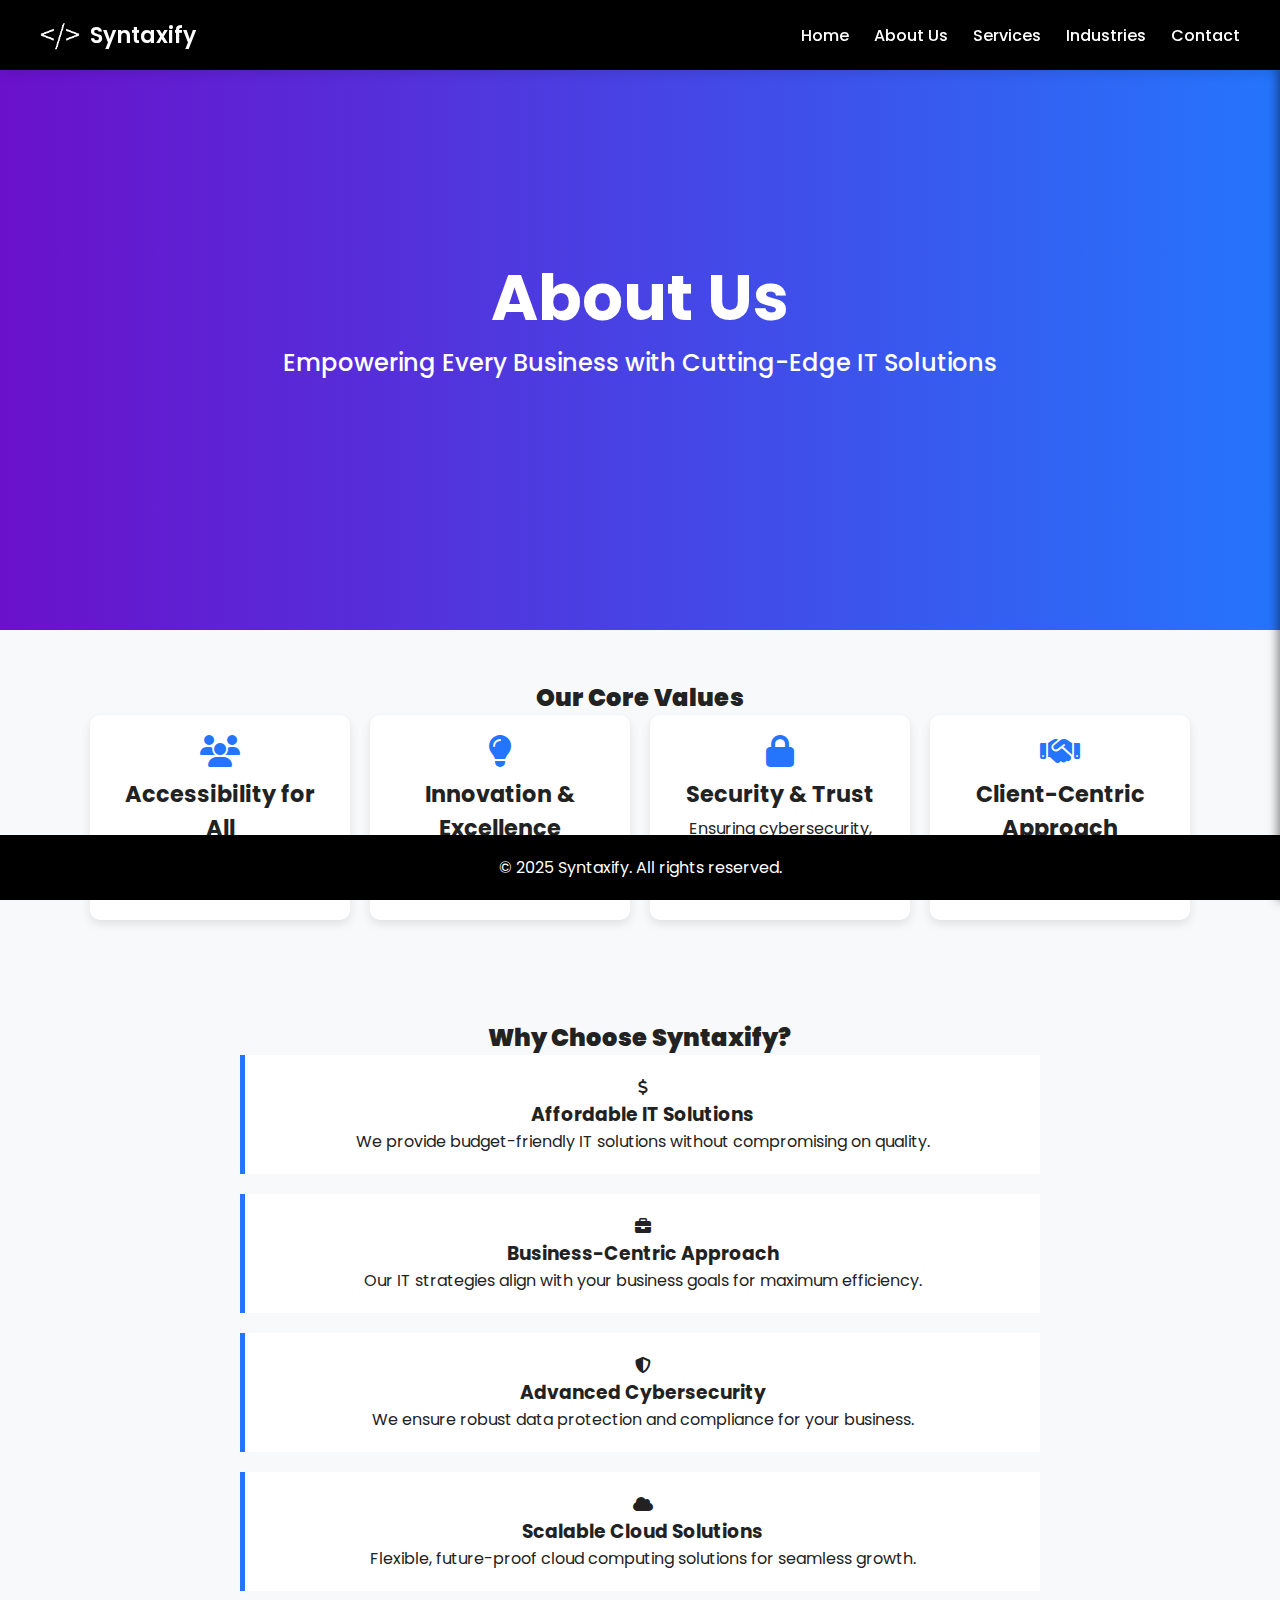
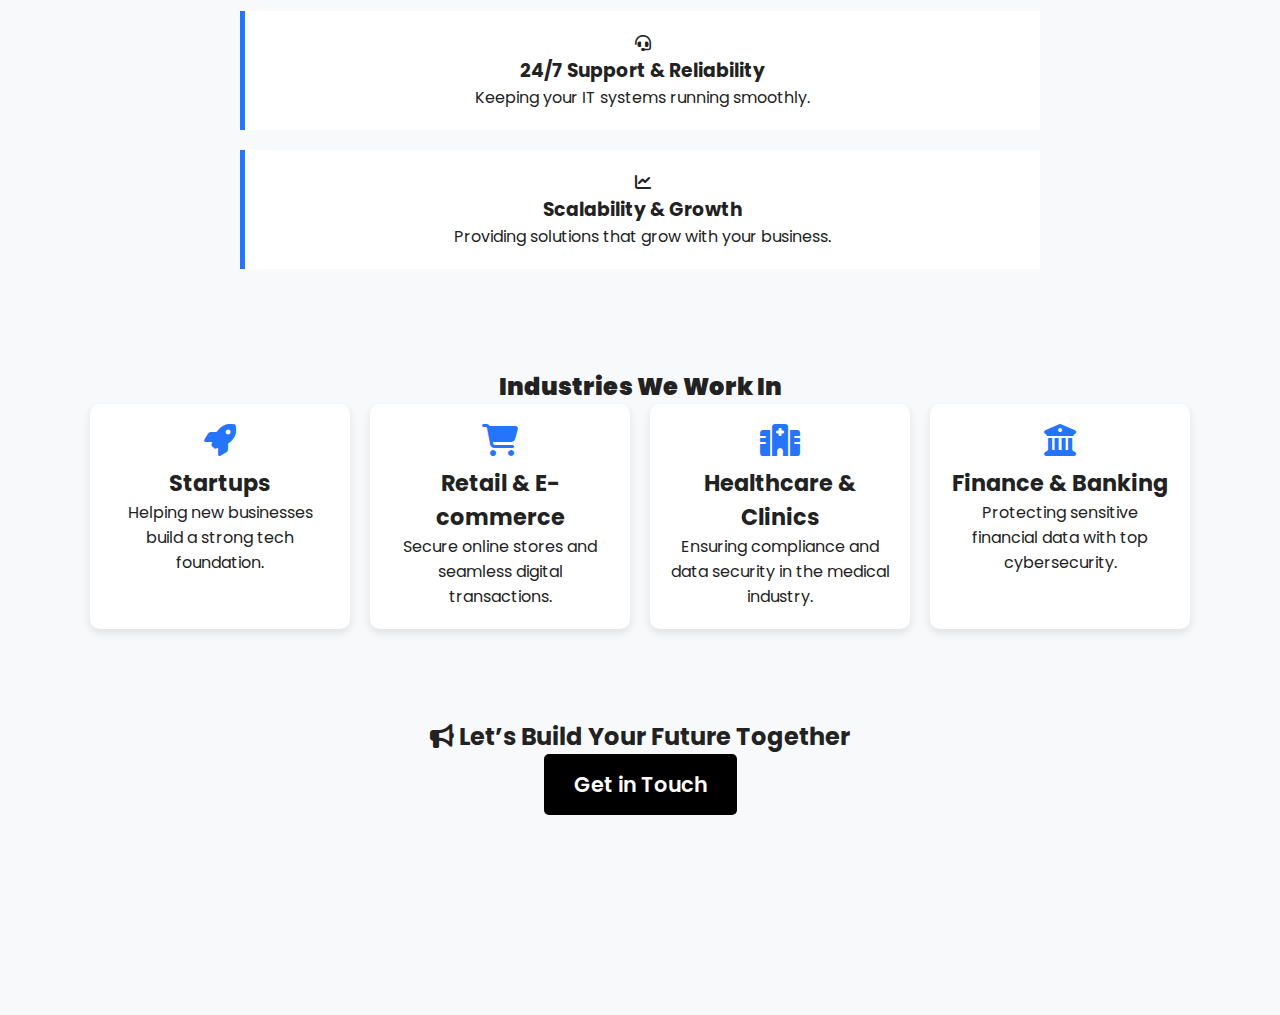
==== commit f52938da: "Update about.html" ====
--- a/about.html
+++ b/about.html
@@ -1,145 +1,111 @@
 <!DOCTYPE html>
 <html lang="en">
 <head>
-    <meta charset="UTF-8">
-    <meta name="viewport" content="width=device-width, initial-scale=1.0">
-    <title>About Us - Syntaxify</title>
-    <link rel="stylesheet" href="about.css">
-    <script defer src="script.js"></script>
-    <link rel="stylesheet" href="https://cdnjs.cloudflare.com/ajax/libs/font-awesome/6.4.2/css/all.min.css">
+  <meta charset="UTF-8" />
+  <meta name="viewport" content="width=device-width, initial-scale=1.0" />
+  <title>About Us - Syntaxify</title>
+  <link rel="stylesheet" href="about.css" />
+  <script defer src="script.js"></script>
+  <link rel="stylesheet" href="https://cdnjs.cloudflare.com/ajax/libs/font-awesome/6.4.2/css/all.min.css" />
 </head>
 <body>
 
-    <!-- Header with Logo & Text -->
-    <header>
-        <div class="header-container">
-            <!-- Logo & Brand Name -->
-            <div class="logo-container">
-                <img src="images/logo.png" alt="Syntaxify Logo" class="logo">
-                <span class="logo-text">Syntaxify</span>
-            </div>
-    
-            <!-- Navigation Menu -->
-            <nav>
-                <ul class="nav-links">
-                    <li><a href="index.html">Home</a></li>
-                    <li><a href="about.html">About Us</a></li>
-                    <li><a href="services.html">Services</a></li>
-                    <li><a href="industries.html">Industries</a></li>
-                    <li><a href="contact.html">Contact</a></li>
-                </ul>
-            </nav>
-        </div>
-    </header>
+  <!-- Header -->
+  <header>
+    <div class="header-container">
+      <a href="index.html" class="logo-container">
+        <img src="images/logo.png" alt="Syntaxify Logo" class="logo" />
+        <span class="logo-text">Syntaxify</span>
+      </a>
 
-    <!-- Hero Section -->
-    <section class="hero">
-        <h1>About Us</h1>
-        <p>Empowering Every Business with Cutting-Edge IT Solutions</p>
-    </section>
+      <!-- Desktop Navigation -->
+      <nav class="nav-links">
+        <ul>
+          <li><a href="index.html" class="active">Home</a></li>
+          <li><a href="about.html">About Us</a></li>
+          <li><a href="services.html">Services</a></li>
+          <li><a href="industries.html">Industries</a></li>
+          <li><a href="contact.html">Contact</a></li>
+        </ul>
+      </nav>
 
-    <!-- Core Values - Interactive Cards -->
-    <section class="values">
-        <h2><strong></strong>Our Core Values</h2></strong></h2>
-        <div class="values-grid">
-            <div class="value-card">
-                <i class="fas fa-users"></i>
-                <h3>Accessibility for All</h3>
-                <p>High-quality IT services for businesses of all sizes.</p>
-            </div>
-            <div class="value-card">
-                <i class="fas fa-lightbulb"></i>
-                <h3>Innovation & Excellence</h3>
-                <p>Future-proof solutions that drive business success.</p>
-            </div>
-            <div class="value-card">
-                <i class="fas fa-lock"></i>
-                <h3>Security & Trust</h3>
-                <p>Ensuring cybersecurity, compliance, and data protection.</p>
-            </div>
-            <div class="value-card">
-                <i class="fas fa-handshake"></i>
-                <h3>Client-Centric Approach</h3>
-                <p>Tailored solutions to meet unique business needs.</p>
-            </div>
-            
-        </div>
-    </section>
+      <!-- Mobile Toggle Button -->
+      <div class="menu-toggle" onclick="toggleMenu()">☰</div>
+    </div>
+  </header>
 
-    <!-- Why Choose Syntaxify - Timeline Style -->
-    <section class="why-choose">
-        <h2><strong>Why Choose Syntaxify? </strong></h2>
-        <div class="timeline">
-            <div class="timeline-item">
-                <i class="fas fa-dollar-sign"></i>
-                <h3>Affordable IT Solutions</h3>
-                <p>We provide budget-friendly IT solutions without compromising on quality.</p>
-            </div>
-            <div class="timeline-item">
-                <i class="fas fa-briefcase"></i>
-                <h3>Business-Centric Approach</h3>
-                <p>Our IT strategies align with your business goals for maximum efficiency.</p>
-            </div>
-            <div class="timeline-item">
-                <i class="fas fa-shield-alt"></i>
-                <h3>Advanced Cybersecurity</h3>
-                <p>We ensure robust data protection and compliance for your business.</p>
-            </div>
-            <div class="timeline-item">
-                <i class="fas fa-cloud"></i>
-                <h3>Scalable Cloud Solutions</h3>
-                <p>Flexible, future-proof cloud computing solutions for seamless growth.</p>
-            </div>
-            <div class="timeline-item">
-                <i class="fas fa-headset"></i>
-                <h3>24/7 Support & Reliability</h3>
-                <p>Keeping your IT systems running smoothly.</p>
-            </div>
-            <div class="timeline-item">
-                <i class="fas fa-chart-line"></i>
-                <h3>Scalability & Growth</h3>
-                <p>Providing solutions that grow with your business.</p>
-            </div>
-        </div>
-    </section>
+  <!-- Mobile Sidebar Navigation -->
+  <div class="mobile-nav">
+    <span class="close-menu" onclick="toggleMenu()">&times;</span>
+    <ul>
+      <li><a href="index.html" onclick="toggleMenu()">Home</a></li>
+      <li><a href="about.html" onclick="toggleMenu()">About Us</a></li>
+      <li><a href="services.html" onclick="toggleMenu()">Services</a></li>
+      <li><a href="industries.html" onclick="toggleMenu()">Industries</a></li>
+      <li><a href="contact.html" onclick="toggleMenu()">Contact</a></li>
+    </ul>
+  </div>
 
-    <!-- Industries We Work In - Interactive Grid -->
-    <section class="industries">
-        <h2><strong> Industries We Work In</strong></h2>
-        <div class="industries-grid">
-            <div class="industry-card">
-                <i class="fas fa-rocket"></i>
-                <h3>Startups</h3>
-                <p>Helping new businesses build a strong tech foundation.</p>
-            </div>
-            <div class="industry-card">
-                <i class="fas fa-shopping-cart"></i>
-                <h3>Retail & E-commerce</h3>
-                <p>Secure online stores and seamless digital transactions.</p>
-            </div>
-            <div class="industry-card">
-                <i class="fas fa-hospital"></i>
-                <h3>Healthcare & Clinics</h3>
-                <p>Ensuring compliance and data security in the medical industry.</p>
-            </div>
-            <div class="industry-card">
-                <i class="fas fa-university"></i>
-                <h3>Finance & Banking</h3>
-                <p>Protecting sensitive financial data with top cybersecurity.</p>
-            </div>
-        </div>
-    </section>
+  <!-- Overlay -->
+  <div class="menu-overlay" onclick="toggleMenu()"></div>
 
-    <!-- CTA Section -->
-    <section class="contact-cta">
-        <h2><i class="fas fa-bullhorn"></i> Let’s Build Your Future Together</h2>
-        <a href="contact.html" class="cta-button">Get in Touch</a>
-    </section>
+  <!-- Hero Section -->
+  <section class="hero">
+    <h1>About Us</h1>
+    <p>Empowering Every Business with Cutting-Edge IT Solutions</p>
+  </section>
 
-    <!-- Footer -->
-    <footer>
-        <p>&copy; 2025 Syntaxify. All rights reserved.</p>
-    </footer>
+  <!-- Core Values -->
+  <section class="values">
+    <h2><strong>Our Core Values</strong></h2>
+    <div class="values-grid">
+      <div class="value-card"><i class="fas fa-users"></i><h3>Accessibility for All</h3><p>High-quality IT services for businesses of all sizes.</p></div>
+      <div class="value-card"><i class="fas fa-lightbulb"></i><h3>Innovation & Excellence</h3><p>Future-proof solutions that drive business success.</p></div>
+      <div class="value-card"><i class="fas fa-lock"></i><h3>Security & Trust</h3><p>Ensuring cybersecurity, compliance, and data protection.</p></div>
+      <div class="value-card"><i class="fas fa-handshake"></i><h3>Client-Centric Approach</h3><p>Tailored solutions to meet unique business needs.</p></div>
+    </div>
+  </section>
 
+  <!-- Why Choose Us -->
+  <section class="why-choose">
+    <h2><strong>Why Choose Syntaxify?</strong></h2>
+    <div class="timeline">
+      <div class="timeline-item"><i class="fas fa-dollar-sign"></i><h3>Affordable IT Solutions</h3><p>We provide budget-friendly IT solutions without compromising on quality.</p></div>
+      <div class="timeline-item"><i class="fas fa-briefcase"></i><h3>Business-Centric Approach</h3><p>Our IT strategies align with your business goals for maximum efficiency.</p></div>
+      <div class="timeline-item"><i class="fas fa-shield-alt"></i><h3>Advanced Cybersecurity</h3><p>We ensure robust data protection and compliance for your business.</p></div>
+      <div class="timeline-item"><i class="fas fa-cloud"></i><h3>Scalable Cloud Solutions</h3><p>Flexible, future-proof cloud computing solutions for seamless growth.</p></div>
+      <div class="timeline-item"><i class="fas fa-headset"></i><h3>24/7 Support & Reliability</h3><p>Keeping your IT systems running smoothly.</p></div>
+      <div class="timeline-item"><i class="fas fa-chart-line"></i><h3>Scalability & Growth</h3><p>Providing solutions that grow with your business.</p></div>
+    </div>
+  </section>
+
+  <!-- Industries -->
+  <section class="industries">
+    <h2><strong>Industries We Work In</strong></h2>
+    <div class="industries-grid">
+      <div class="industry-card"><i class="fas fa-rocket"></i><h3>Startups</h3><p>Helping new businesses build a strong tech foundation.</p></div>
+      <div class="industry-card"><i class="fas fa-shopping-cart"></i><h3>Retail & E-commerce</h3><p>Secure online stores and seamless digital transactions.</p></div>
+      <div class="industry-card"><i class="fas fa-hospital"></i><h3>Healthcare & Clinics</h3><p>Ensuring compliance and data security in the medical industry.</p></div>
+      <div class="industry-card"><i class="fas fa-university"></i><h3>Finance & Banking</h3><p>Protecting sensitive financial data with top cybersecurity.</p></div>
+    </div>
+  </section>
+
+  <!-- CTA -->
+  <section class="contact-cta">
+    <h2><i class="fas fa-bullhorn"></i> Let’s Build Your Future Together</h2>
+    <a href="contact.html" class="cta-button">Get in Touch</a>
+  </section>
+
+  <!-- Footer -->
+  <footer>
+    <p>&copy; 2025 Syntaxify. All rights reserved.</p>
+  </footer>
+
+  <script>
+    function toggleMenu() {
+      document.querySelector(".mobile-nav").classList.toggle("active");
+      document.querySelector(".menu-overlay").classList.toggle("active");
+    }
+  </script>
 </body>
 </html>
--- a/about.css
+++ b/about.css
@@ -47,6 +47,7 @@
     display: flex;
     align-items: center;
     gap: 10px;
+    text-decoration: none;
 }
 
 .logo {
@@ -60,27 +61,114 @@
     color: white;
 }
 
-/* Navigation */
+/* === NAVIGATION === */
 .nav-links {
+    display: flex;
+    gap: 25px;
+  }
+  
+  .nav-links ul {
     list-style: none;
     display: flex;
     gap: 25px;
-    margin-left: auto;
-}
-
-.nav-links li a {
+  }
+  
+  .nav-links li a {
     color: white;
     text-decoration: none;
     font-size: 16px;
     font-weight: 500;
-    transition: color 0.3s, transform 0.2s ease-in-out;
-}
-
-.nav-links li a:hover {
+    transition: color 0.3s ease-in-out;
+  }
+  
+  .nav-links li a:hover {
     color: #ffcc00;
-    transform: scale(1.1);
-}
-
+  }
+  
+  /* === TOGGLE BUTTON === */
+  .menu-toggle {
+    display: none;
+    font-size: 24px;
+    color: white;
+    cursor: pointer;
+    z-index: 1100;
+  }
+  
+  /* === MOBILE NAVIGATION === */
+  .mobile-nav {
+    position: fixed;
+    top: 0;
+    right: -100%;
+    width: 100%;
+    height: 100vh;
+    background: black;
+    color: white;
+    display: flex;
+    flex-direction: column;
+    align-items: center;
+    justify-content: center;
+    transition: right 0.4s ease-in-out;
+    z-index: 1000;
+    box-shadow: -2px 0 10px rgba(0, 0, 0, 0.5);
+    backdrop-filter: blur(5px);
+    overflow-y: auto;
+  }
+  
+  .mobile-nav.active {
+    right: 0;
+  }
+  
+  .mobile-nav ul {
+    list-style: none;
+    padding: 0;
+    width: 100%;
+    text-align: center;
+  }
+  
+  .mobile-nav ul li {
+    padding: 15px 0;
+    width: 100%;
+  }
+  
+  .mobile-nav ul li a {
+    color: white;
+    font-size: 20px;
+    text-decoration: none;
+    display: block;
+    padding: 15px;
+  }
+  
+  .mobile-nav ul li a:hover {
+    background: rgba(255, 255, 255, 0.2);
+  }
+  
+  .close-menu {
+    position: absolute;
+    top: 15px;
+    right: 20px;
+    font-size: 28px;
+    cursor: pointer;
+    color: white;
+  }
+
+/* === OVERLAY === */
+.menu-overlay {
+    position: fixed;
+    top: 0;
+    left: 0;
+    width: 100%;
+    height: 100vh;
+    background: rgba(0, 0, 0, 0.5);
+    z-index: 900;
+    opacity: 0;
+    pointer-events: none;
+    transition: opacity 0.4s ease;
+  }
+  
+  .menu-overlay.active {
+    opacity: 1;
+    pointer-events: auto;
+  }
 /* === HERO SECTION === */
 .hero {
     width: 100vw;
@@ -287,17 +375,31 @@
 }
 
 /* Responsive Fixes */
-@media (max-width: 1024px) {
+
+
+@media (max-width: 768px) {
+    .hero {
+        height: auto;
+        padding: 40px 20px;
+    }
+    .nav-links {
+        display: none !important;
+      }
+    
+      .menu-toggle {
+        display: block;
+      }
     .hero h1 {
-        font-size: 3rem;
+        font-size: 2.5rem;
     }
 
     .hero p {
-        font-size: 1.3rem;
-        max-width: 95%;
-    }
-
-    .values-grid, .industries-grid {
-        grid-template-columns: repeat(auto-fit, minmax(200px, 1fr));
-    }
-}
+        font-size: 1.2rem;
+        max-width: 90%;
+    }
+
+    .cta-button {
+        font-size: 1rem;
+        padding: 10px 20px;
+    }
+}
